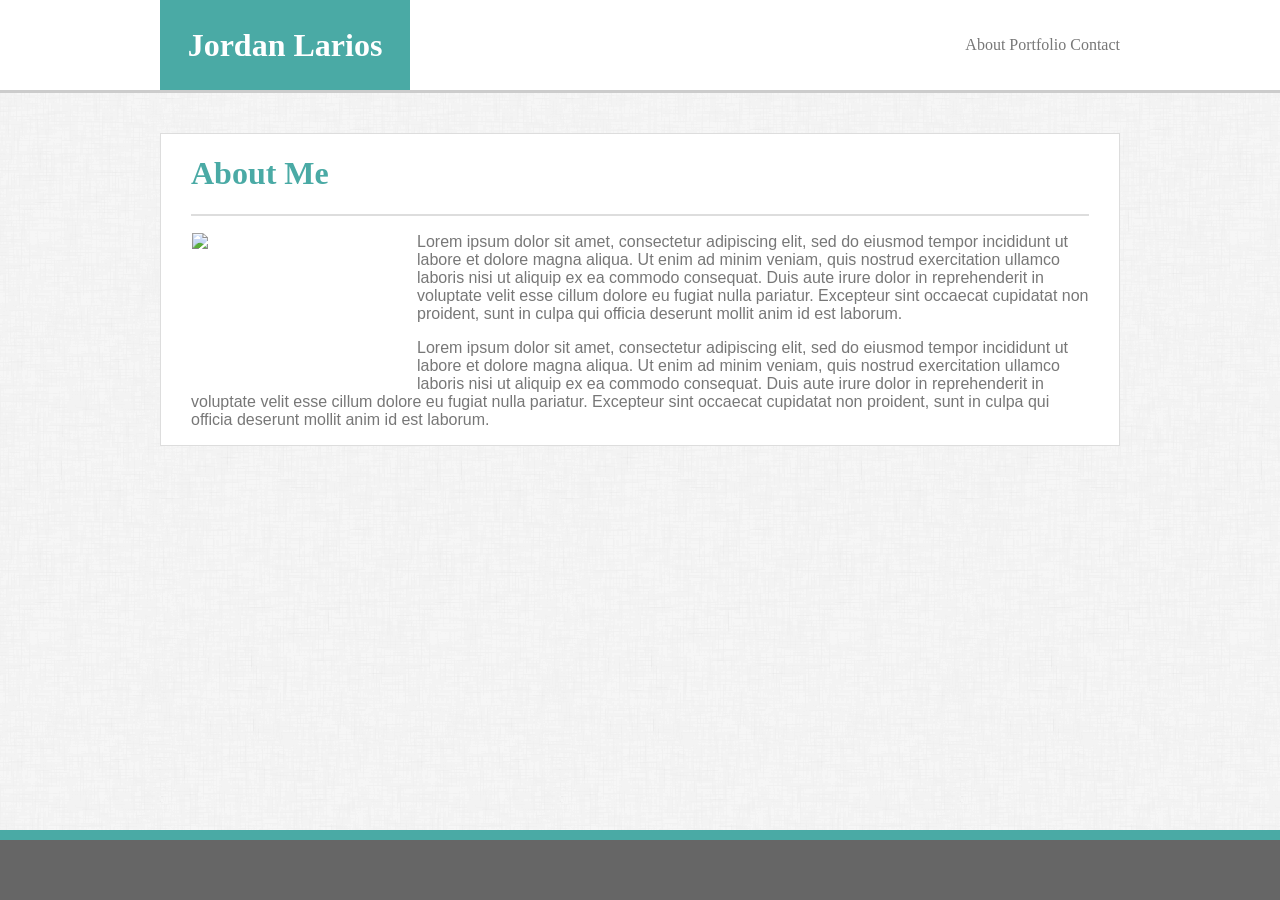
==== index.html @ c1fab757 "added files" ====
<!DOCTYPE HTML>

<html>
    <head>
        <meta charset="UTF-8">
        <title>About Me - Jordan Larios</title>
        <link rel="stylesheet" type="text/css" href="assets/css/style.css">
    </head>

    <body>

        <!-- header -->
        <div class="page-header">
            <div class="header-container">
                    <h1 class="header-name">Jordan Larios</h1>

                    <div class="header-links">
                        <a href="index.html">About</a>
                        <a href="portfolio.html">Portfolio</a>
                        <a href="contact.html">Contact</a>
                   </div>
            </div>
        </div>

        <!-- main content -->
        <div class="main-container">
            <div class="content-header">
                <h1>About Me</h1>
            </div>

            <div class="img">
                <img src="https://via.placeholder.com/200x150">
            </div>           


            <div class="content-text">
                <p>Lorem ipsum dolor sit amet, consectetur adipiscing elit, sed do eiusmod tempor incididunt ut labore et dolore magna aliqua. Ut enim ad minim veniam, quis nostrud exercitation ullamco laboris nisi ut aliquip ex ea commodo consequat. Duis aute irure dolor in reprehenderit in voluptate velit esse cillum dolore eu fugiat nulla pariatur. Excepteur sint occaecat cupidatat non proident, sunt in culpa qui officia deserunt mollit anim id est laborum.</p>
                <p>Lorem ipsum dolor sit amet, consectetur adipiscing elit, sed do eiusmod tempor incididunt ut labore et dolore magna aliqua. Ut enim ad minim veniam, quis nostrud exercitation ullamco laboris nisi ut aliquip ex ea commodo consequat. Duis aute irure dolor in reprehenderit in voluptate velit esse cillum dolore eu fugiat nulla pariatur. Excepteur sint occaecat cupidatat non proident, sunt in culpa qui officia deserunt mollit anim id est laborum.</p>
            </div>
        
        </div>

        <!-- footer -->
        <div class="footer"></div>



    </body>
</html>
---- assets/css/style.css ----
body {
    margin: 0;
    padding: 0;
    background-image: url(../images/backgrounds/dust_scratches/dust_scratches/dust_scratches.png);
}

a {
    color: #777777;
    text-decoration: none;
}

/* header/footer styles*/
.page-header {
    width: 100%;
    height: 90px;
    margin: 0;
    padding: 0;
    background-color:#ffffff;
    border-bottom: 3px solid #cccccc;
}

.header-container {
    width: 960px;
    margin: auto;
}

.header-name {
    font-family: 'Georgia', Times, Times New Roman, serif;
    width: 250px;
    text-align: center;
    background-color: #4aaaa5;
    color: #ffffff;
    line-height: 90px;
    margin: 0;
    float: left;
}

.header-links {
    float: right;
    line-height: 90px;
}

.footer {
    background-color: #666666;
    width: 100%;
    height: 60px;
    position: absolute;
    bottom: 0;
    border-top: 10px solid #4aaaa5;
}


/* main content styles */
.main-container {
    background-color: white;
    width: 960px;
    height: auto;
    margin: 40px auto;
    padding-left: 30px;
    padding-right: 30px;
    box-sizing: border-box;
    border: 1px solid #dddddd;

    word-wrap: break-word;
}

.content-header {
    font-family: 'Georgia', Times, Times New Roman, serif;
    color: #4aaaa5;
    border-bottom: 2px solid #dddddd;
    margin-bottom: 17px;
}

.img {
    width: 200px;
    height: 150px;
    float: left;
    padding: 0 25px 0 1px;
}

.content-text {
    font-family: 'Arial', 'Helvetica Neue', Helvetica, sans-serif;
    color: #777777;
}

.clearfix::after {
    content: "";
    clear: both;
    display: table;
}
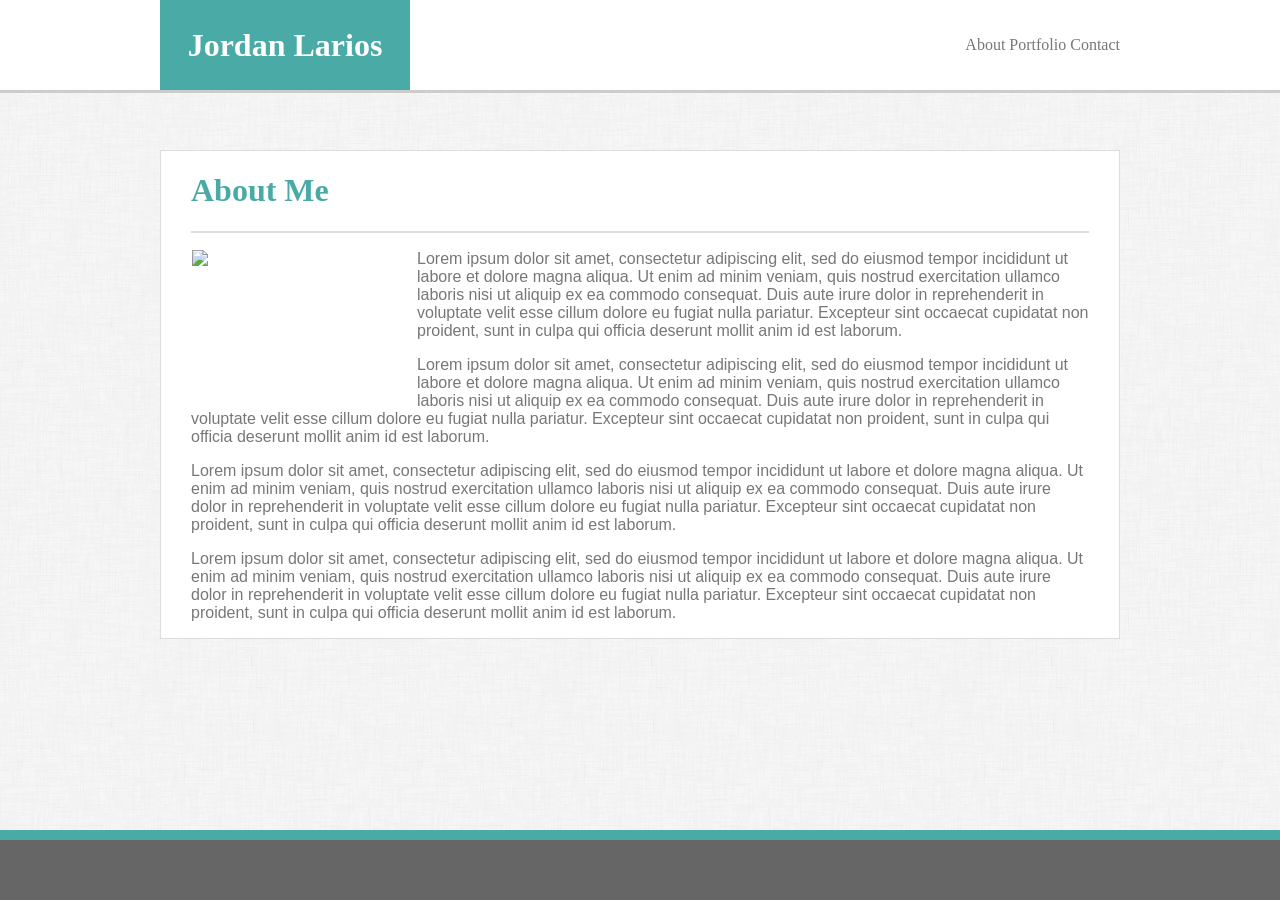
==== commit 825b33ca: "updates" ====
--- a/index.html
+++ b/index.html
@@ -15,9 +15,9 @@
                     <h1 class="header-name">Jordan Larios</h1>
 
                     <div class="header-links">
-                        <a href="index.html">About</a>
-                        <a href="portfolio.html">Portfolio</a>
-                        <a href="contact.html">Contact</a>
+                        <a id="about" href="index.html">About</a>
+                        <a id="portfolio" href="portfolio.html">Portfolio</a>
+                        <a id="contact" href="contact.html">Contact</a>
                    </div>
             </div>
         </div>
@@ -36,6 +36,8 @@
             <div class="content-text">
                 <p>Lorem ipsum dolor sit amet, consectetur adipiscing elit, sed do eiusmod tempor incididunt ut labore et dolore magna aliqua. Ut enim ad minim veniam, quis nostrud exercitation ullamco laboris nisi ut aliquip ex ea commodo consequat. Duis aute irure dolor in reprehenderit in voluptate velit esse cillum dolore eu fugiat nulla pariatur. Excepteur sint occaecat cupidatat non proident, sunt in culpa qui officia deserunt mollit anim id est laborum.</p>
                 <p>Lorem ipsum dolor sit amet, consectetur adipiscing elit, sed do eiusmod tempor incididunt ut labore et dolore magna aliqua. Ut enim ad minim veniam, quis nostrud exercitation ullamco laboris nisi ut aliquip ex ea commodo consequat. Duis aute irure dolor in reprehenderit in voluptate velit esse cillum dolore eu fugiat nulla pariatur. Excepteur sint occaecat cupidatat non proident, sunt in culpa qui officia deserunt mollit anim id est laborum.</p>
+                <p>Lorem ipsum dolor sit amet, consectetur adipiscing elit, sed do eiusmod tempor incididunt ut labore et dolore magna aliqua. Ut enim ad minim veniam, quis nostrud exercitation ullamco laboris nisi ut aliquip ex ea commodo consequat. Duis aute irure dolor in reprehenderit in voluptate velit esse cillum dolore eu fugiat nulla pariatur. Excepteur sint occaecat cupidatat non proident, sunt in culpa qui officia deserunt mollit anim id est laborum.</p>
+                <p>Lorem ipsum dolor sit amet, consectetur adipiscing elit, sed do eiusmod tempor incididunt ut labore et dolore magna aliqua. Ut enim ad minim veniam, quis nostrud exercitation ullamco laboris nisi ut aliquip ex ea commodo consequat. Duis aute irure dolor in reprehenderit in voluptate velit esse cillum dolore eu fugiat nulla pariatur. Excepteur sint occaecat cupidatat non proident, sunt in culpa qui officia deserunt mollit anim id est laborum.</p>
             </div>
         
         </div>
--- a/assets/css/style.css
+++ b/assets/css/style.css
@@ -5,7 +5,7 @@
     background-image: url(../images/backgrounds/dust_scratches/dust_scratches/dust_scratches.png);
 }
 
-a {
+#about, #contact, #portfolio {
     color: #777777;
     text-decoration: none;
 }
@@ -18,6 +18,9 @@
     padding: 0;
     background-color:#ffffff;
     border-bottom: 3px solid #cccccc;
+    position: fixed;
+    top: 0;
+    
 }
 
 .header-container {
@@ -45,7 +48,7 @@
     background-color: #666666;
     width: 100%;
     height: 60px;
-    position: absolute;
+    position: fixed;
     bottom: 0;
     border-top: 10px solid #4aaaa5;
 }
@@ -56,7 +59,7 @@
     background-color: white;
     width: 960px;
     height: auto;
-    margin: 40px auto;
+    margin: 150px auto;
     padding-left: 30px;
     padding-right: 30px;
     box-sizing: border-box;
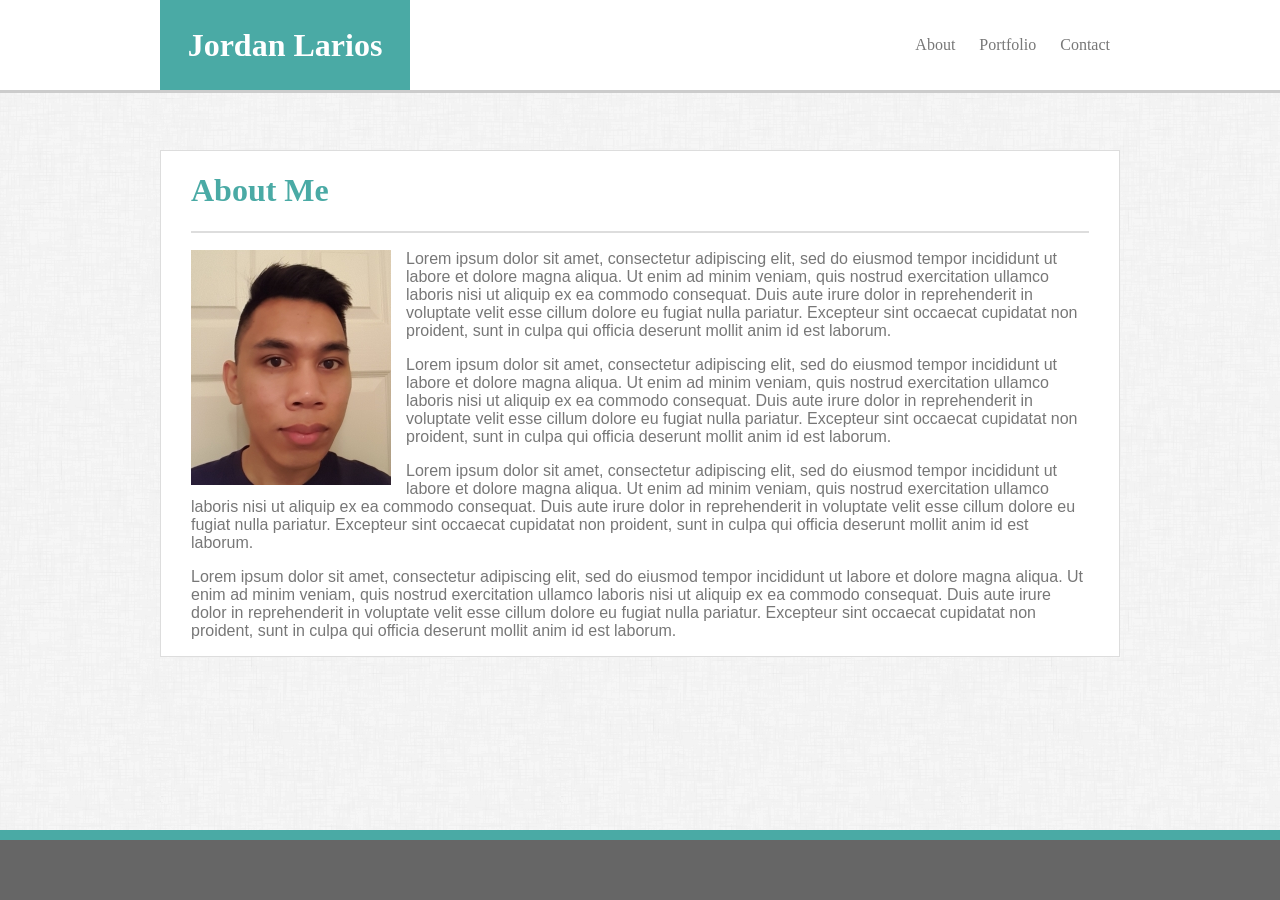
==== commit c1ae524d: "updated @ 10/31/18, 11:52pm" ====
--- a/index.html
+++ b/index.html
@@ -4,6 +4,8 @@
     <head>
         <meta charset="UTF-8">
         <title>About Me - Jordan Larios</title>
+        <!-- reset.css currently ruins the font formatting -->
+        <!-- <link rel="stylesheet" type="text/css" href="assets/css/reset.css"> -->
         <link rel="stylesheet" type="text/css" href="assets/css/style.css">
     </head>
 
@@ -28,10 +30,11 @@
                 <h1>About Me</h1>
             </div>
 
-            <div class="img">
-                <img src="https://via.placeholder.com/200x150">
+            <div id="profile-picture">
+                <!-- <img src="https://via.placeholder.com/200x150"> -->
+                <img src="assets/images/profile.jpg">
             </div>           
-
+            
 
             <div class="content-text">
                 <p>Lorem ipsum dolor sit amet, consectetur adipiscing elit, sed do eiusmod tempor incididunt ut labore et dolore magna aliqua. Ut enim ad minim veniam, quis nostrud exercitation ullamco laboris nisi ut aliquip ex ea commodo consequat. Duis aute irure dolor in reprehenderit in voluptate velit esse cillum dolore eu fugiat nulla pariatur. Excepteur sint occaecat cupidatat non proident, sunt in culpa qui officia deserunt mollit anim id est laborum.</p>
--- a/assets/css/style.css
+++ b/assets/css/style.css
@@ -8,6 +8,12 @@
 #about, #contact, #portfolio {
     color: #777777;
     text-decoration: none;
+    margin: 0 10px;
+}
+
+#profile-picture {
+    float: left;
+    margin-right: 15px
 }
 
 /* header/footer styles*/
@@ -75,18 +81,30 @@
     margin-bottom: 17px;
 }
 
-.img {
-    width: 200px;
-    height: 150px;
-    float: left;
-    padding: 0 25px 0 1px;
-}
 
 .content-text {
     font-family: 'Arial', 'Helvetica Neue', Helvetica, sans-serif;
     color: #777777;
 }
 
+.portfolio-left-entry {
+    width: 220px;
+    height: 165px;
+    float: left;
+    margin: 0 0 50px 173px;
+}
+
+.portfolio-right-entry {
+    width: 220px;
+    height: 165px;
+    float: right;
+    margin: 0 173px 50px 0;
+}
+
+/* .portfolio-container {
+    margin: 0;
+} */
+
 .clearfix::after {
     content: "";
     clear: both;
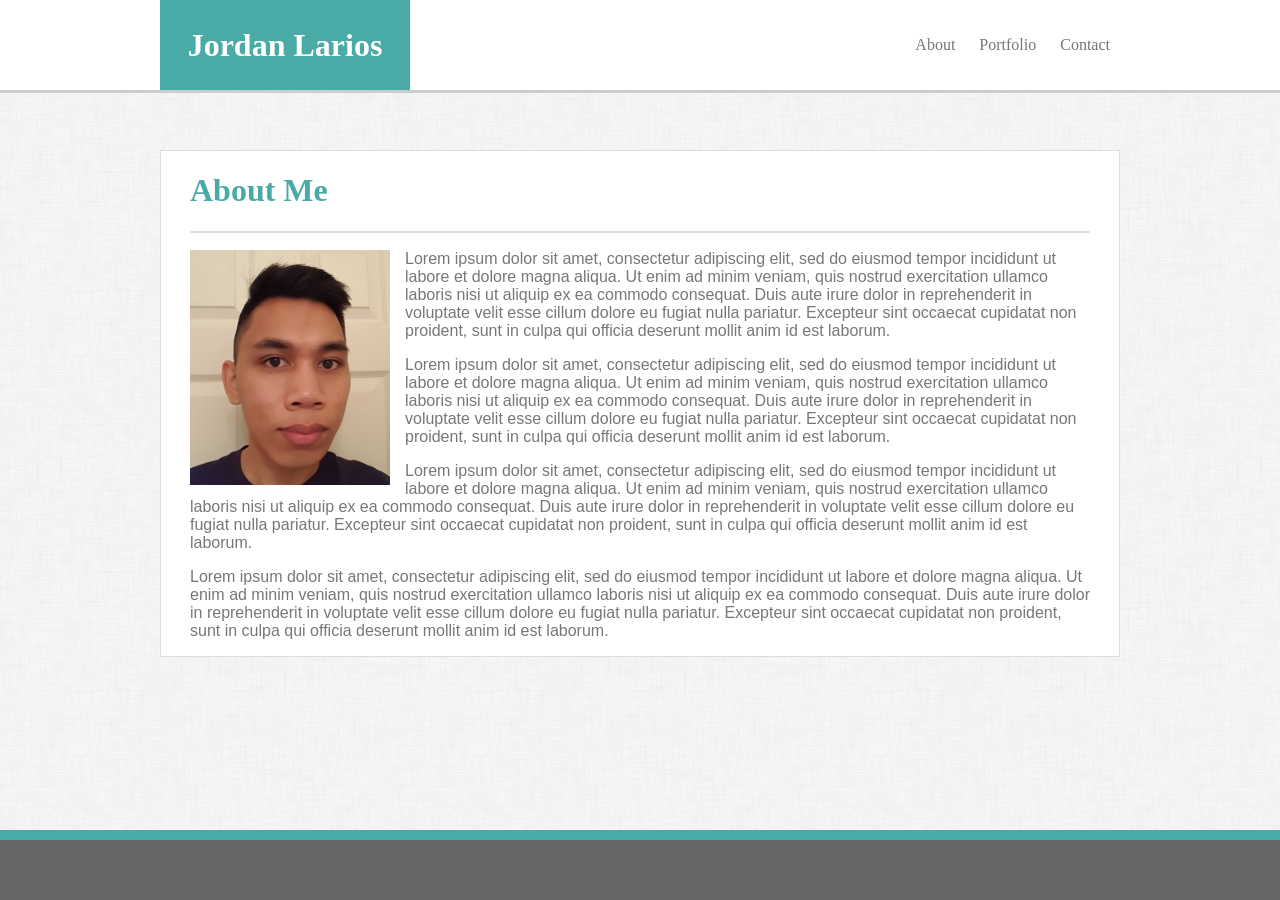
==== commit a711d4d1: "complete portfolio.html overhaul using tables" ====
--- a/index.html
+++ b/index.html
@@ -12,15 +12,15 @@
     <body>
 
         <!-- header -->
-        <div class="page-header">
-            <div class="header-container">
-                    <h1 class="header-name">Jordan Larios</h1>
+        <div id="page-header">
+            <div id="header-container">
+                <h1 class="header-name">Jordan Larios</h1>
 
-                    <div class="header-links">
-                        <a id="about" href="index.html">About</a>
-                        <a id="portfolio" href="portfolio.html">Portfolio</a>
-                        <a id="contact" href="contact.html">Contact</a>
-                   </div>
+                <div id="header-links">
+                    <a id="about" href="index.html">About</a>
+                    <a id="portfolio" href="portfolio.html">Portfolio</a>
+                    <a id="contact" href="contact.html">Contact</a>
+                </div>
             </div>
         </div>
 
@@ -46,9 +46,7 @@
         </div>
 
         <!-- footer -->
-        <div class="footer"></div>
-
-
+        <div id="page-footer"></div>
 
     </body>
 </html>
--- a/assets/css/style.css
+++ b/assets/css/style.css
@@ -3,6 +3,33 @@
     margin: 0;
     padding: 0;
     background-image: url(../images/backgrounds/dust_scratches/dust_scratches/dust_scratches.png);
+}
+
+#profile-picture {
+    float: left;
+    margin-right: 15px
+}
+
+/* header/footer styles*/
+#page-header {
+    width: 100%;
+    height: 90px;
+    margin: 0;
+    padding: 0;
+    background-color:#ffffff;
+    border-bottom: 3px solid #cccccc;
+    position: fixed;
+    top: 0;
+}
+
+#header-container {
+    width: 960px;
+    margin: auto;
+}
+
+#header-links {
+    float: right;
+    line-height: 90px;
 }
 
 #about, #contact, #portfolio {
@@ -11,27 +38,13 @@
     margin: 0 10px;
 }
 
-#profile-picture {
-    float: left;
-    margin-right: 15px
-}
-
-/* header/footer styles*/
-.page-header {
+#page-footer {
+    background-color: #666666;
     width: 100%;
-    height: 90px;
-    margin: 0;
-    padding: 0;
-    background-color:#ffffff;
-    border-bottom: 3px solid #cccccc;
+    height: 60px;
     position: fixed;
-    top: 0;
-    
-}
-
-.header-container {
-    width: 960px;
-    margin: auto;
+    bottom: 0;
+    border-top: 10px solid #4aaaa5;
 }
 
 .header-name {
@@ -45,29 +58,14 @@
     float: left;
 }
 
-.header-links {
-    float: right;
-    line-height: 90px;
-}
-
-.footer {
-    background-color: #666666;
-    width: 100%;
-    height: 60px;
-    position: fixed;
-    bottom: 0;
-    border-top: 10px solid #4aaaa5;
-}
-
-
-/* main content styles */
+/* main general content styles */
 .main-container {
     background-color: white;
     width: 960px;
     height: auto;
     margin: 150px auto;
-    padding-left: 30px;
-    padding-right: 30px;
+    padding-left: 29px;
+    padding-right: 29px;
     box-sizing: border-box;
     border: 1px solid #dddddd;
 
@@ -81,30 +79,23 @@
     margin-bottom: 17px;
 }
 
-
 .content-text {
     font-family: 'Arial', 'Helvetica Neue', Helvetica, sans-serif;
     color: #777777;
 }
 
-.portfolio-left-entry {
-    width: 220px;
-    height: 165px;
-    float: left;
-    margin: 0 0 50px 173px;
+/* portfolio styles */
+
+#portfolio-container {
+    width: 100%;
+    margin: 0 auto;
 }
 
-.portfolio-right-entry {
-    width: 220px;
-    height: 165px;
-    float: right;
-    margin: 0 173px 50px 0;
+#portfolio-table {
+    margin: auto;
 }
 
-/* .portfolio-container {
-    margin: 0;
-} */
-
+/* clearfix */
 .clearfix::after {
     content: "";
     clear: both;
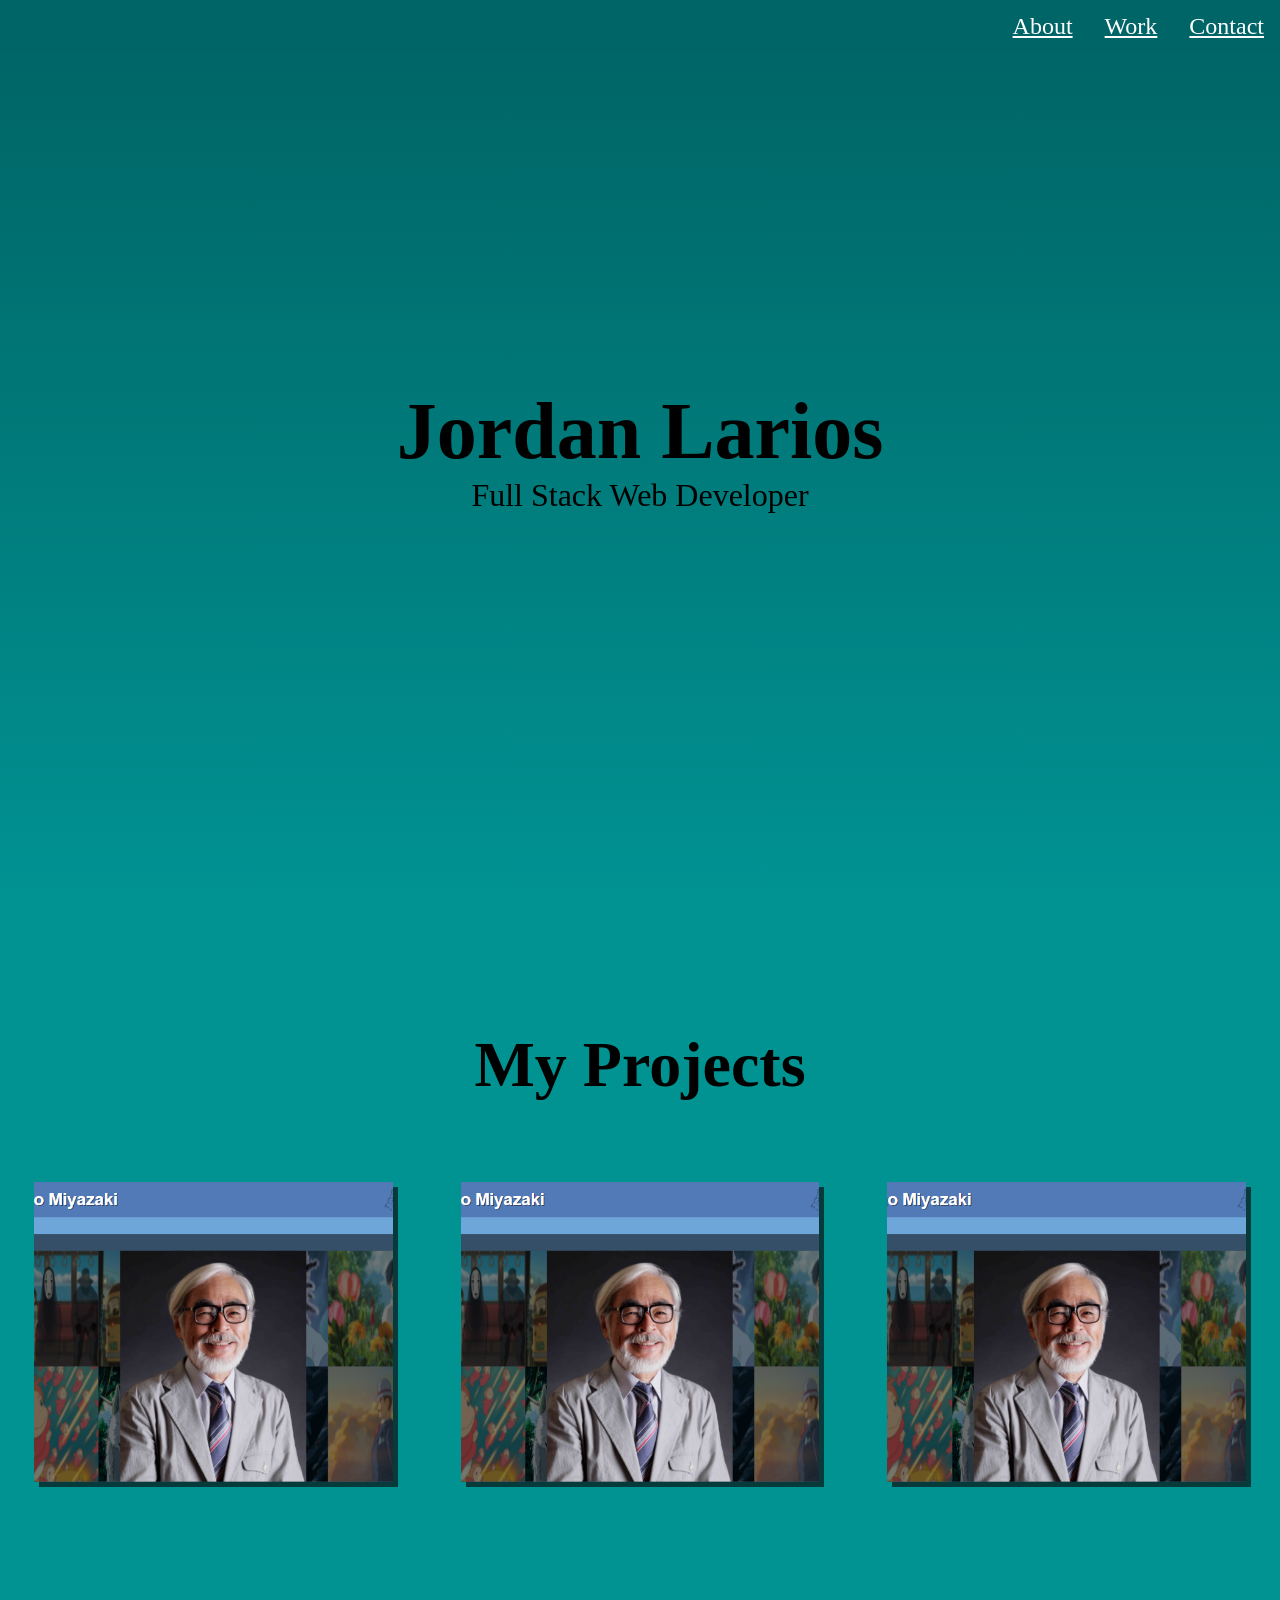
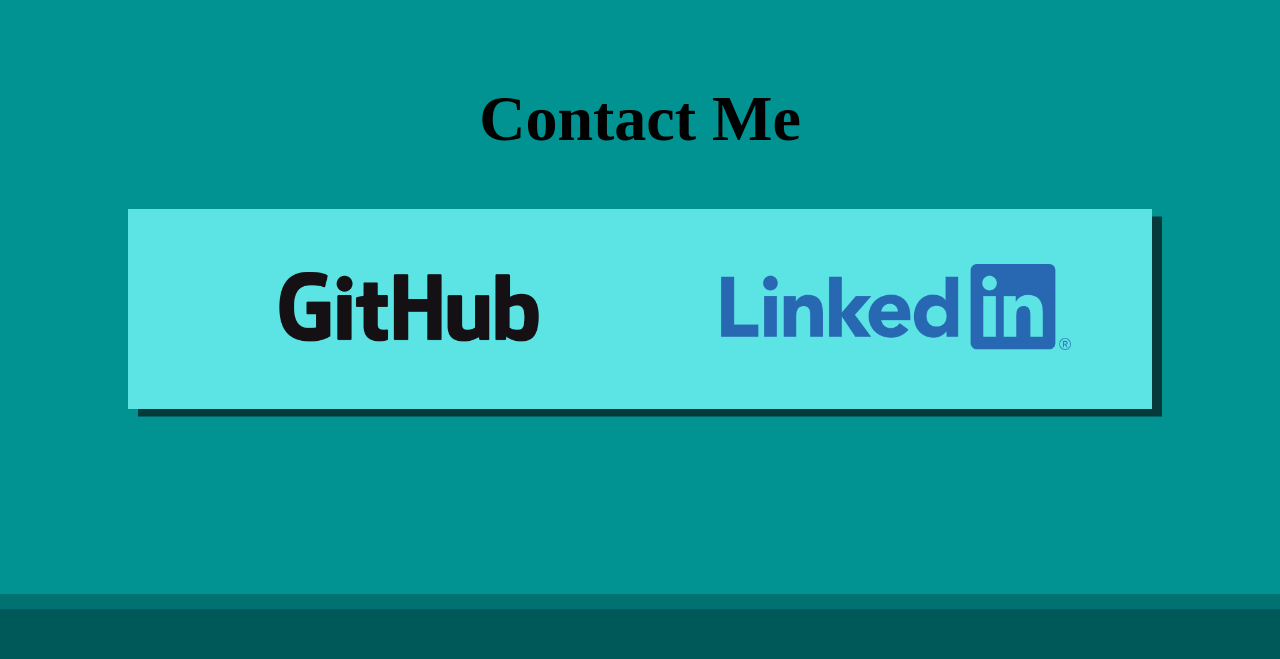
==== commit 5def7bb1: "commit portfolio to github pages" ====
--- a/index.html
+++ b/index.html
@@ -1,52 +1,86 @@
-<!DOCTYPE HTML>
+<!DOCTYPE html>
+<html lang="en">
 
-<html>
-    <head>
-        <meta charset="UTF-8">
-        <title>About Me - Jordan Larios</title>
-        <!-- reset.css currently ruins the font formatting -->
-        <!-- <link rel="stylesheet" type="text/css" href="assets/css/reset.css"> -->
-        <link rel="stylesheet" type="text/css" href="assets/css/style.css">
-    </head>
+<head>
+    <meta charset="utf-8">
+    <title>Jordan Larios</title>
+    <meta name="author" content="Jordan Larios">
+    <meta name="description" content="This is the personal portfolio of Jordan Larios.">
+    <link rel="stylesheet" href="index.css">
+</head>
 
-    <body>
+<body>
+    <nav>
+        <a target="" href="#welcome-section">About</a>
+        <a target="" href="#work-section">Work</a>
+        <a target="" href="#contact-section">Contact</a>
+    </nav>
 
-        <!-- header -->
-        <div id="page-header">
-            <div id="header-container">
-                <h1 class="header-name">Jordan Larios</h1>
+    <main>
+        <section id="welcome-section">
+            <div id="landing" class="vertical-center">
+                <h1>Jordan Larios</h1>
+                <p>Full Stack Web Developer</p>
+            </div>
+        </section>
 
-                <div id="header-links">
-                    <a id="about" href="index.html">About</a>
-                    <a id="portfolio" href="portfolio.html">Portfolio</a>
-                    <a id="contact" href="contact.html">Contact</a>
+        <section id="work-section">
+            <h2 id="work-section-header">My Projects</h2>
+            <div id="project-grid">
+                <div class="project-card">
+                    <img class="project-img" src="assets/Hayao-Miyazaki-Tribute-Site.png" />
+                    <div class="project-info">
+                        <div class="vertical-center">
+                            <h3>Hayao-Miyazaki-Tribute-Site</h3>
+                            <div class="project-links">
+                                <a target="*" href="">
+                                    <img src="assets/logos/GitHub_Logo_White.png" />
+                                </a>
+                            </div>
+                        </div>
+                    </div>
                 </div>
+                <div class="project-card">
+                    <img class="project-img" src="assets/Hayao-Miyazaki-Tribute-Site.png" />
+                    <div class="project-info">
+                        <div class="vertical-center">
+                            <h3>Hayao-Miyazaki-Tribute-Site</h3>
+                            <div class="project-links">
+                                <a target="*" href="">
+                                    <img src="assets/logos/GitHub_Logo_White.png" />
+                                </a>
+                            </div>
+                        </div>
+                    </div>
+                </div>
+                <div class="project-card">
+                    <img class="project-img" src="assets/Hayao-Miyazaki-Tribute-Site.png" />
+                    <div class="project-info">
+                        <div class="vertical-center">
+                            <h3>Hayao-Miyazaki-Tribute-Site</h3>
+                            <div class="project-links">
+                                <a target="*" href="">
+                                    <img src="assets/logos/GitHub_Logo_White.png" />
+                                </a>
+                            </div>
+                        </div>
+                    </div>
+                </div>
+        </section>
+        <section id="contact-section">
+            <h2>Contact Me</h2>
+            <div id="link-wrapper">
+                <a target="_blank" href="https://github.com/jolarios96">
+                    <img class="github-logo" src="assets/logos/GitHub_Logo.png">
+                </a>
+                <a target="_blank" href="https://www.linkedin.com/in/jordan-larios/">
+                    <img class="linkedin-logo" src="assets/logos/LI-Logo.png">
+                </a>
             </div>
-        </div>
+        </section>
 
-        <!-- main content -->
-        <div class="main-container">
-            <div class="content-header">
-                <h1>About Me</h1>
-            </div>
+        <footer></footer>
+    </main>
+</body>
 
-            <div id="profile-picture">
-                <!-- <img src="https://via.placeholder.com/200x150"> -->
-                <img src="assets/images/profile.jpg">
-            </div>           
-            
-
-            <div class="content-text">
-                <p>Lorem ipsum dolor sit amet, consectetur adipiscing elit, sed do eiusmod tempor incididunt ut labore et dolore magna aliqua. Ut enim ad minim veniam, quis nostrud exercitation ullamco laboris nisi ut aliquip ex ea commodo consequat. Duis aute irure dolor in reprehenderit in voluptate velit esse cillum dolore eu fugiat nulla pariatur. Excepteur sint occaecat cupidatat non proident, sunt in culpa qui officia deserunt mollit anim id est laborum.</p>
-                <p>Lorem ipsum dolor sit amet, consectetur adipiscing elit, sed do eiusmod tempor incididunt ut labore et dolore magna aliqua. Ut enim ad minim veniam, quis nostrud exercitation ullamco laboris nisi ut aliquip ex ea commodo consequat. Duis aute irure dolor in reprehenderit in voluptate velit esse cillum dolore eu fugiat nulla pariatur. Excepteur sint occaecat cupidatat non proident, sunt in culpa qui officia deserunt mollit anim id est laborum.</p>
-                <p>Lorem ipsum dolor sit amet, consectetur adipiscing elit, sed do eiusmod tempor incididunt ut labore et dolore magna aliqua. Ut enim ad minim veniam, quis nostrud exercitation ullamco laboris nisi ut aliquip ex ea commodo consequat. Duis aute irure dolor in reprehenderit in voluptate velit esse cillum dolore eu fugiat nulla pariatur. Excepteur sint occaecat cupidatat non proident, sunt in culpa qui officia deserunt mollit anim id est laborum.</p>
-                <p>Lorem ipsum dolor sit amet, consectetur adipiscing elit, sed do eiusmod tempor incididunt ut labore et dolore magna aliqua. Ut enim ad minim veniam, quis nostrud exercitation ullamco laboris nisi ut aliquip ex ea commodo consequat. Duis aute irure dolor in reprehenderit in voluptate velit esse cillum dolore eu fugiat nulla pariatur. Excepteur sint occaecat cupidatat non proident, sunt in culpa qui officia deserunt mollit anim id est laborum.</p>
-            </div>
-        
-        </div>
-
-        <!-- footer -->
-        <div id="page-footer"></div>
-
-    </body>
 </html>
--- a/index.css
+++ b/index.css
@@ -0,0 +1,230 @@
+html {
+    min-width: 100%;
+    background-color: #019292;
+    scroll-behavior: smooth;
+}
+
+body {
+    min-height: 100vh;
+    min-width: 100%;
+    padding: 0;
+    margin: 0;
+}
+
+nav {
+    background-color: #006567f8;
+    position: fixed;
+    top: 0;
+
+    display: flex;
+    min-width: 100%;
+    align-items: center;
+    justify-content: flex-end;
+
+    height: 3.3rem;
+    z-index: 10;
+}
+
+nav a {
+    color: rgb(255, 255, 255);
+
+    font-size: 1.5rem;
+    padding: 11.6px 1rem 11.6px 1rem;
+}
+
+nav a:hover {
+    background-color: #003434;
+}
+
+main {
+    height: 100%;
+    width: 100%;
+}
+
+#welcome-section {
+    background-color: #009494;
+    height: 100vh;
+
+    background-image: linear-gradient(#006667 8%, #019292);
+}
+
+#landing {
+    width: 100%;
+}
+
+#welcome-section h1,
+#welcome-section p {
+    padding: 0;
+    margin: 0;
+    text-align: center;
+}
+
+#welcome-section h1 {
+    font-size: 5rem;
+}
+
+#welcome-section p {
+    font-size: 2rem;
+}
+
+#work-section {
+    padding-top: 2rem;
+    background-color: #019292;
+}
+
+#work-section-header {
+    font-size: 4rem;
+    text-align: center;
+
+    margin: 6rem 0 5rem 0;
+}
+
+#project-grid {
+    display: grid;
+    grid-template-columns: 28vw 28vw 28vw;
+    align-items: center;
+    justify-content: space-around;
+    row-gap: 2rem;
+}
+
+.project-card {
+    height: 300px;
+    box-shadow: 5px 5px #073a3a;
+    position: relative;
+    overflow: hidden;
+}
+
+.project-card:hover {
+    transform: scale(105%);
+}
+
+.project-card * {
+    transition: .4s ease all;
+}
+
+.project-img {
+    height: 100%;
+    min-width: 100%;
+
+    margin-left: 50%;
+    transform: translateX(-50%);
+}
+
+.project-card:hover .project-img {
+    transform: translateX(-50%) scale(105%);
+    opacity: 0%;
+}
+
+.project-info {
+    height: 100%;
+    min-width: 100%;
+    text-align: center;
+
+    background-color: #005A5A;
+    color: white;
+    opacity: 0%;
+
+    position: absolute;
+    top: 0;
+}
+
+.project-links {
+    width: 100%;
+}
+
+.project-links img {
+    width: 50%;
+}
+
+.project-card:hover .project-info {
+    opacity: 100%;
+}
+
+#contact-section {
+    /* height: 100vh; */
+    width: 100%;
+
+    margin: 0 auto;
+    padding-top: 200px;
+    padding-bottom: 200px;
+
+    position: relative;
+}
+
+#contact-section h2 {
+    font-size: 4rem;
+    text-align: center;
+
+    margin-top: 0;
+}
+
+#link-wrapper {
+    position: relative;
+
+    height: 200px;
+    width: 1024px;
+
+    margin: 0 auto;
+
+    background-color: #5ce4e4;
+
+    box-shadow: #073a3a 10px 7.5px;
+    display: flex;
+
+    justify-content: space-around;
+    align-items: center;
+}
+
+.github-logo {
+    max-width: 300px;
+    padding-left: 50px;
+}
+
+.github-logo:hover {
+    transition: .4s;
+    transform: scale(110%);
+}
+
+.linkedin-logo {
+    width: 350px;
+}
+
+.linkedin-logo:hover {
+    transition: .4s;
+    transform: scale(110%);
+}
+
+footer {
+    width: 100%;
+    height: 50px;
+
+    background-color: #005858f6;
+    box-shadow: #007272f6 0px -15px;
+}
+
+.vertical-center {
+    position: absolute;
+    top: 50%;
+    transform: translateY(-50%);
+}
+
+.vertical-center h3,
+.vertical-center h2,
+.vertical-center h1 {
+    margin-top: 0;
+}
+
+
+@media (max-width: 1024px) {
+    #link-wrapper {
+
+        height: 400px;
+        width: 100%;
+        flex-direction: column;
+    }
+
+    .github-logo {
+        padding: 0;
+    }
+
+}
